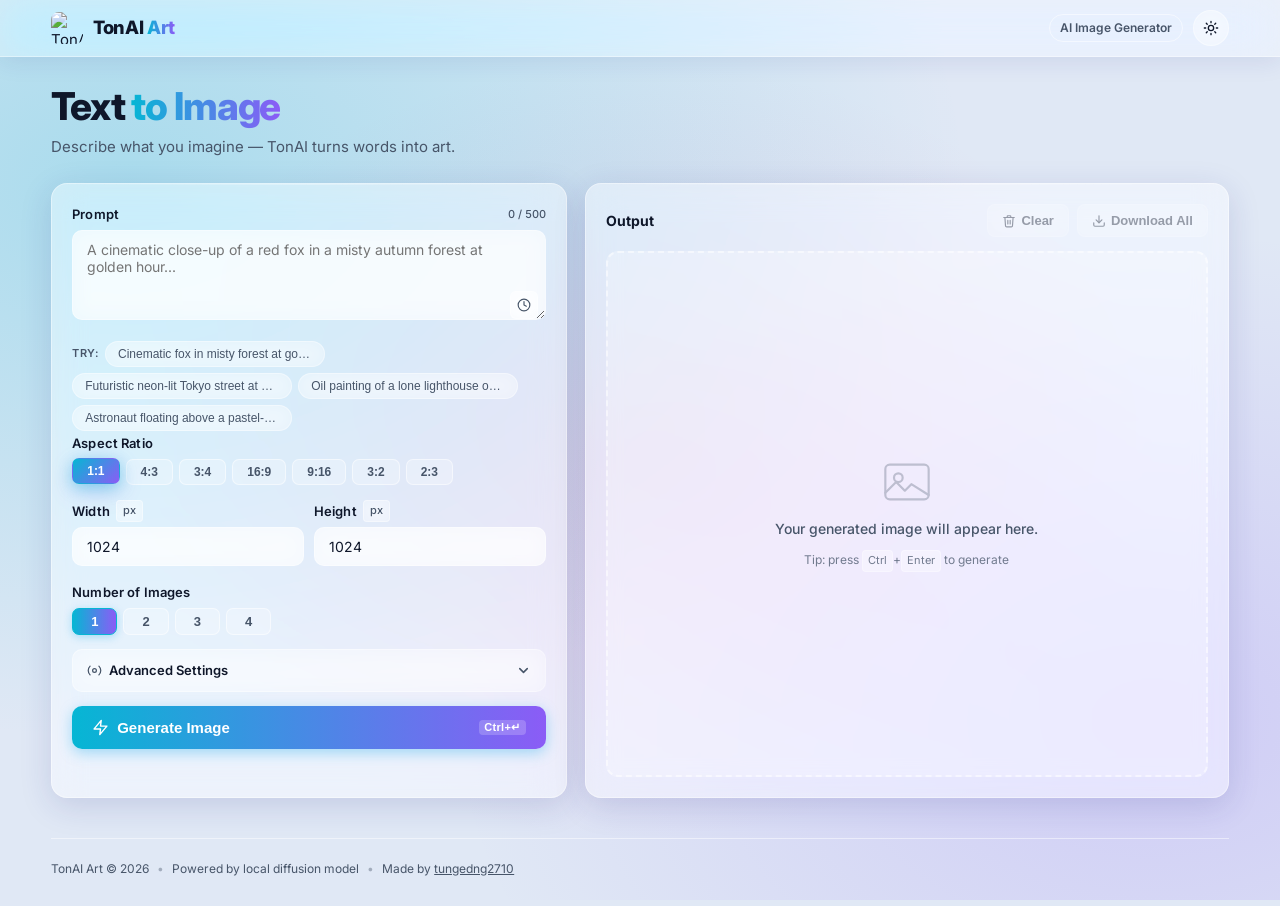
==== static/index.html @ 4c87dc15 "Initial commit: TonAI-FreeArt imagegen project" ====
<!doctype html>
<html lang="en" data-theme="light">
<head>
  <meta charset="utf-8" />
  <meta name="viewport" content="width=device-width, initial-scale=1" />
  <meta name="description" content="TonAI Art — Generate stunning images from text using AI." />
  <title>TonAI Art &mdash; AI Image Generator</title>
  <link rel="stylesheet" href="/static/style.css" />
</head>
<body>

  <!-- ─── NAVBAR ──────────────────────────────────────────────────── -->
  <header class="navbar">
    <div class="navbar-inner">
      <div class="brand">
        <img class="brand-icon" src="https://raw.githubusercontent.com/tungedng2710/tungedng2710.github.io/main/assets/images/logo.png" alt="TonAI logo" />
        <span class="brand-name">TonAI <span class="brand-sub">Art</span></span>
      </div>

      <nav class="nav-actions">
        <span class="nav-badge">AI Image Generator</span>
        <button id="theme-toggle" class="icon-btn" aria-label="Toggle dark mode" title="Toggle dark / light mode">
          <svg class="icon-sun" viewBox="0 0 24 24" fill="none" stroke="currentColor" stroke-width="2" stroke-linecap="round" stroke-linejoin="round"><circle cx="12" cy="12" r="4"/><path d="M12 2v2M12 20v2M4.93 4.93l1.41 1.41M17.66 17.66l1.41 1.41M2 12h2M20 12h2M4.93 19.07l1.41-1.41M17.66 6.34l1.41-1.41"/></svg>
          <svg class="icon-moon" viewBox="0 0 24 24" fill="none" stroke="currentColor" stroke-width="2" stroke-linecap="round" stroke-linejoin="round"><path d="M21 12.79A9 9 0 1 1 11.21 3 7 7 0 0 0 21 12.79z"/></svg>
        </button>
      </nav>
    </div>
  </header>

  <!-- ─── TOAST ────────────────────────────────────────────────────── -->
  <div id="toast-container" class="toast-container" aria-live="polite"></div>

  <!-- ─── MAIN ─────────────────────────────────────────────────────── -->
  <main class="wrap">
    <div class="page-hero">
      <h1 class="hero-title">Text <span class="gradient-text">to Image</span></h1>
      <p class="hero-sub">Describe what you imagine — TonAI turns words into art.</p>
    </div>

    <div class="grid">

      <!-- LEFT: controls -->
      <section class="card" aria-label="Image settings">
        <div class="field-group">
          <div class="label-row">
            <label for="prompt">Prompt</label>
            <span id="prompt-counter" class="char-counter">0 / 500</span>
          </div>
          <div class="prompt-wrap">
            <textarea id="prompt" maxlength="500"
              placeholder="A cinematic close-up of a red fox in a misty autumn forest at golden hour..."></textarea>
            <button id="history-btn" class="prompt-action-btn" type="button" title="Prompt history" aria-label="Show prompt history">
              <svg viewBox="0 0 24 24" fill="none" stroke="currentColor" stroke-width="2" stroke-linecap="round" stroke-linejoin="round"><circle cx="12" cy="12" r="10"/><polyline points="12 6 12 12 16 14"/></svg>
            </button>
          </div>
          <ul id="history-dropdown" class="history-dropdown" hidden></ul>
        </div>
        <div class="example-prompts">
          <span class="example-label">Try:</span>
          <button class="ex-chip" type="button">Cinematic fox in misty forest at golden hour</button>
          <button class="ex-chip" type="button">Futuristic neon-lit Tokyo street at night, rain reflections</button>
          <button class="ex-chip" type="button">Oil painting of a lone lighthouse on a stormy cliff</button>
          <button class="ex-chip" type="button">Astronaut floating above a pastel-colored alien planet</button>
        </div>

        <div class="field-group">
          <label for="aspect_ratio_preset">Aspect Ratio</label>
          <div class="ratio-grid">
            <button class="ratio-btn active" data-ratio="1:1">1:1</button>
            <button class="ratio-btn" data-ratio="4:3">4:3</button>
            <button class="ratio-btn" data-ratio="3:4">3:4</button>
            <button class="ratio-btn" data-ratio="16:9">16:9</button>
            <button class="ratio-btn" data-ratio="9:16">9:16</button>
            <button class="ratio-btn" data-ratio="3:2">3:2</button>
            <button class="ratio-btn" data-ratio="2:3">2:3</button>
          </div>
          <select id="aspect_ratio_preset" class="sr-only" aria-hidden="true">
            <option value="1:1" selected>1:1</option>
            <option value="4:3">4:3</option>
            <option value="3:4">3:4</option>
            <option value="16:9">16:9</option>
            <option value="9:16">9:16</option>
            <option value="3:2">3:2</option>
            <option value="2:3">2:3</option>
          </select>
        </div>

        <div class="row">
          <div class="field-group">
            <label for="width">Width <span class="label-hint">px</span></label>
            <input id="width" type="number" min="256" max="1536" step="16" value="1024" />
          </div>
          <div class="field-group">
            <label for="height">Height <span class="label-hint">px</span></label>
            <input id="height" type="number" min="256" max="1536" step="16" value="1024" />
          </div>
        </div>

        <div class="field-group">
          <label>Number of Images</label>
          <div class="count-grid">
            <button class="count-btn active" data-count="1">1</button>
            <button class="count-btn" data-count="2">2</button>
            <button class="count-btn" data-count="3">3</button>
            <button class="count-btn" data-count="4">4</button>
          </div>
        </div>

        <details class="advanced-settings">
          <summary>
            <svg viewBox="0 0 24 24" fill="none" stroke="currentColor" stroke-width="2" stroke-linecap="round" stroke-linejoin="round" class="adv-icon"><circle cx="12" cy="12" r="3"/><path d="M19.07 4.93a10 10 0 0 1 0 14.14M4.93 4.93a10 10 0 0 0 0 14.14"/></svg>
            Advanced Settings
            <svg class="adv-chevron" viewBox="0 0 24 24" fill="none" stroke="currentColor" stroke-width="2.5" stroke-linecap="round" stroke-linejoin="round"><polyline points="6 9 12 15 18 9"/></svg>
          </summary>
          <div class="advanced-content">
            <div class="field-group">
              <label for="negative_prompt">Negative Prompt <span class="label-hint">optional</span></label>
              <textarea id="negative_prompt" placeholder="blurry, low quality, watermark, deformed..."></textarea>
            </div>

            <div class="field-group">
              <label for="model">Model</label>
              <select id="model" class="model-select">
                <option value="Z-Image-Turbo" selected>Z-Image-Turbo</option>
              </select>
            </div>

            <div class="row">
              <div class="field-group">
                <label for="steps">Steps <span class="label-hint">1–30</span></label>
                <input id="steps" type="number" min="1" max="30" step="1" value="9" />
              </div>
              <div class="field-group">
                <label for="guidance">Guidance <span class="label-hint">0–20</span></label>
                <input id="guidance" type="number" min="0" max="20" step="0.1" value="0.0" />
              </div>
            </div>

            <div class="field-group">
              <label for="seed">Seed <span class="label-hint">−1 for random</span></label>
              <input id="seed" type="number" step="1" value="-1" />
            </div>
          </div>
        </details>

        <button id="generate" class="btn-generate">
          <svg class="btn-icon" viewBox="0 0 24 24" fill="none" stroke="currentColor" stroke-width="2" stroke-linecap="round" stroke-linejoin="round"><polygon points="13 2 3 14 12 14 11 22 21 10 12 10 13 2"/></svg>
          Generate Image
          <kbd class="kbd-hint">Ctrl+↵</kbd>
        </button>
        <div id="status" class="status" role="status" aria-live="polite"></div>
      </section>

      <!-- RIGHT: output -->
      <section class="card output-card" aria-label="Generated output">
        <div class="out-head">
          <strong class="out-title">Output</strong>
          <div class="out-tools">
            <button id="clear-btn" class="btn-secondary" type="button" disabled>
              <svg viewBox="0 0 24 24" fill="none" stroke="currentColor" stroke-width="2" stroke-linecap="round" stroke-linejoin="round"><polyline points="3 6 5 6 21 6"/><path d="M19 6l-1 14a2 2 0 0 1-2 2H8a2 2 0 0 1-2-2L5 6"/><path d="M10 11v6M14 11v6"/><path d="M9 6V4a1 1 0 0 1 1-1h4a1 1 0 0 1 1 1v2"/></svg>
              Clear
            </button>
            <button id="download-btn" class="btn-secondary" type="button" disabled>
              <svg viewBox="0 0 24 24" fill="none" stroke="currentColor" stroke-width="2" stroke-linecap="round" stroke-linejoin="round"><path d="M21 15v4a2 2 0 0 1-2 2H5a2 2 0 0 1-2-2v-4"/><polyline points="7 10 12 15 17 10"/><line x1="12" y1="15" x2="12" y2="3"/></svg>
              Download All
            </button>
          </div>
        </div>

        <div id="progress-wrap" class="progress-wrap">
          <div class="progress-meta">
            <span class="progress-label">
              <span class="progress-dot"></span>Generating…
            </span>
            <span id="progress-text">0%</span>
          </div>
          <div class="progress-track">
            <div id="progress-fill" class="progress-fill"></div>
          </div>
        </div>

        <div class="preview-grid" id="preview-grid">
          <div class="ph">
            <svg viewBox="0 0 48 48" fill="none" xmlns="http://www.w3.org/2000/svg" class="ph-icon"><rect x="4" y="8" width="40" height="32" rx="4" stroke="currentColor" stroke-width="2"/><circle cx="16" cy="20" r="4" stroke="currentColor" stroke-width="2"/><path d="M4 34 l10-10 8 8 6-6 16 10" stroke="currentColor" stroke-width="2" stroke-linecap="round" stroke-linejoin="round"/></svg>
            <span>Your generated image will appear here.</span>
            <small>Tip: press <kbd>Ctrl</kbd>+<kbd>Enter</kbd> to generate</small>
          </div>
        </div>
      </section>

    </div>
  </main>

  <!-- ─── FOOTER ────────────────────────────────────────────────────── -->
  <footer class="footer">
    <span>TonAI Art &copy; 2026</span>
    <span class="footer-sep">&bull;</span>
    <span>Powered by local diffusion model</span>
    <span class="footer-sep">&bull;</span>
    <span>Made by <a href="https://tungedng2710.github.io/" target="_blank" rel="noopener noreferrer" style="color: inherit; text-decoration: underline;">tungedng2710</a></span>
  </footer>

  <script src="/static/app.js"></script>
</body>
</html>
---- static/style.css ----
@import url("https://fonts.googleapis.com/css2?family=Inter:ital,opsz,wght@0,14..32,300..900;1,14..32,300..900&display=swap");

/* ── TOKENS ─────────────────────────────────────────────────────────── */
:root {
  --bg:       #e0e8f5;
  --surface:  rgba(255, 255, 255, 0.45);
  --surface2: rgba(255, 255, 255, 0.25);
  --text:     #0f172a;
  --muted:    #475569;
  --line:     rgba(255, 255, 255, 0.5);
  --input-bg: rgba(255, 255, 255, 0.6);
  --primary:  #06b6d4;
  --primary2: #8b5cf6;
  --danger:   #ef4444;
  --radius:   16px;
  --shadow:   0 8px 32px rgba(31, 38, 135, 0.15);
  --glass-border: 1px solid rgba(255, 255, 255, 0.4);
  --trans:    250ms cubic-bezier(.4,0,.2,1);
  color-scheme: light;
}
[data-theme="dark"] {
  --bg:       #0a0e1a;
  --surface:  rgba(30, 41, 59, 0.4);
  --surface2: rgba(15, 23, 42, 0.4);
  --text:     #f1f5f9;
  --muted:    #94a3b8;
  --line:     rgba(255, 255, 255, 0.1);
  --input-bg: rgba(30, 41, 59, 0.5);
  --shadow:   0 8px 32px rgba(0, 0, 0, 0.5);
  --glass-border: 1px solid rgba(255, 255, 255, 0.15);
  color-scheme: dark;
}

/* ── RESET ──────────────────────────────────────────────────────────── */
*, *::before, *::after { box-sizing: border-box; margin: 0; padding: 0; }

body {
  font-family: "Inter", system-ui, -apple-system, "Segoe UI", Roboto, sans-serif;
  font-size: 15px;
  line-height: 1.6;
  color: var(--text);
  background-color: var(--bg);
  background-image:
    radial-gradient(ellipse 1200px 800px at 10% 20%, rgba(6,182,212,.25), transparent 70%),
    radial-gradient(ellipse 1000px 700px at 90% 80%, rgba(139,92,246,.20), transparent 70%),
    radial-gradient(ellipse 800px 600px at 50% 50%, rgba(236,72,153,.15), transparent 65%);
  background-attachment: fixed;
  min-height: 100dvh;
  transition: background-color var(--trans), color var(--trans);
}

/* ── NAVBAR ─────────────────────────────────────────────────────────── */
.navbar {
  position: sticky;
  top: 0;
  z-index: 100;
  backdrop-filter: blur(20px) saturate(1.8);
  -webkit-backdrop-filter: blur(20px) saturate(1.8);
  background: rgba(255,255,255,.35);
  border-bottom: var(--glass-border);
  box-shadow: 0 4px 24px rgba(31, 38, 135, 0.1);
  transition: background var(--trans);
}
[data-theme="dark"] .navbar {
  background: rgba(10,15,30,.4);
  box-shadow: 0 4px 24px rgba(0, 0, 0, 0.3);
}
.navbar-inner {
  width: min(92vw, 1400px);
  margin: 0 auto;
  height: 56px;
  display: flex;
  align-items: center;
  justify-content: space-between;
}
.brand { display: flex; align-items: center; gap: 10px; text-decoration: none; }
.brand-icon { width: 32px; height: 32px; flex-shrink: 0; border-radius: 8px; object-fit: contain; display: block; }
.brand-name {
  font-size: 1.15rem;
  font-weight: 800;
  letter-spacing: -.02em;
  color: var(--text);
}
.brand-sub {
  background: linear-gradient(90deg, var(--primary), var(--primary2));
  -webkit-background-clip: text;
  -webkit-text-fill-color: transparent;
  background-clip: text;
}
.nav-actions { display: flex; align-items: center; gap: 10px; }
.nav-badge {
  font-size: 12px;
  font-weight: 600;
  padding: 3px 10px;
  border-radius: 999px;
  border: 1px solid var(--line);
  color: var(--muted);
  display: none;
}
@media (min-width: 600px) { .nav-badge { display: inline-flex; } }
.icon-btn {
  width: 36px;
  height: 36px;
  border-radius: 50%;
  border: var(--glass-border);
  background: var(--surface2);
  backdrop-filter: blur(10px);
  -webkit-backdrop-filter: blur(10px);
  color: var(--text);
  cursor: pointer;
  display: inline-flex;
  align-items: center;
  justify-content: center;
  transition: background var(--trans), border-color var(--trans), transform var(--trans);
  flex-shrink: 0;
}
.icon-btn svg { width: 16px; height: 16px; }
.icon-btn:hover { background: var(--surface2); transform: scale(1.08); }
.icon-btn:disabled { opacity: .4; cursor: default; transform: none; }
.icon-moon { display: none; }
[data-theme="dark"] .icon-sun  { display: none; }
[data-theme="dark"] .icon-moon { display: block; }

/* ── LAYOUT ──────────────────────────────────────────────────────────── */
.wrap {
  width: min(92vw, 1400px);
  margin: 0 auto;
  padding: 28px 0 40px;
}
.page-hero { margin-bottom: 24px; }
.hero-title {
  font-size: clamp(1.5rem, 2vw + .8rem, 2.4rem);
  font-weight: 800;
  letter-spacing: -.03em;
  line-height: 1.1;
  margin-bottom: 8px;
}
.gradient-text {
  background: linear-gradient(90deg, var(--primary), var(--primary2));
  -webkit-background-clip: text;
  -webkit-text-fill-color: transparent;
  background-clip: text;
}
.hero-sub { font-size: 15px; color: var(--muted); }

/* ── GRID ────────────────────────────────────────────────────────────── */
.grid {
  display: grid;
  gap: 18px;
  grid-template-columns: 1fr 1.25fr;
  align-items: stretch;
}

/* ── CARD ────────────────────────────────────────────────────────────── */
.card {
  background: var(--surface);
  border: var(--glass-border);
  border-radius: var(--radius);
  box-shadow: var(--shadow);
  backdrop-filter: blur(16px) saturate(1.4);
  -webkit-backdrop-filter: blur(16px) saturate(1.4);
  padding: 20px;
  transition: background var(--trans), border-color var(--trans), transform var(--trans);
  position: relative;
  overflow: hidden;
}
.card::before {
  content: '';
  position: absolute;
  top: 0;
  left: 0;
  right: 0;
  height: 1px;
  background: linear-gradient(90deg, transparent, rgba(255,255,255,.6), transparent);
  opacity: 0.5;
}

/* ── FIELD GROUP ─────────────────────────────────────────────────────── */
.field-group { margin-bottom: 14px; }
.field-group:last-child { margin-bottom: 0; }
label {
  display: inline-flex;
  align-items: center;
  gap: 6px;
  font-size: 13px;
  font-weight: 600;
  letter-spacing: .01em;
  color: var(--text);
  margin-bottom: 5px;
}
.label-hint {
  font-size: 11px;
  font-weight: 500;
  color: var(--muted);
  background: var(--surface2);
  backdrop-filter: blur(8px);
  -webkit-backdrop-filter: blur(8px);
  border: var(--glass-border);
  padding: 1px 6px;
  border-radius: 4px;
}
.label-row {
  display: flex;
  align-items: center;
  justify-content: space-between;
  margin-bottom: 5px;
}
.label-row label { margin-bottom: 0; }
.char-counter {
  font-size: 11px;
  font-weight: 500;
  color: var(--muted);
  font-variant-numeric: tabular-nums;
  transition: color var(--trans);
}
.char-counter.warn { color: #f97316; }
.char-counter.over { color: var(--danger); }

/* ── INPUTS ──────────────────────────────────────────────────────────── */
input, textarea, select {
  width: 100%;
  border: var(--glass-border);
  border-radius: 10px;
  padding: 10px 14px;
  font-size: 14px;
  font-family: inherit;
  background: var(--input-bg);
  backdrop-filter: blur(10px);
  -webkit-backdrop-filter: blur(10px);
  color: var(--text);
  transition: border-color var(--trans), box-shadow var(--trans), background var(--trans);
  outline: none;
  appearance: none;
}
input:focus, textarea:focus, select:focus {
  border-color: var(--primary);
  box-shadow: 0 0 0 4px rgba(6,182,212,.12), 0 8px 16px rgba(6,182,212,.15);
  background: rgba(255,255,255,.7);
}
[data-theme="dark"] input:focus, 
[data-theme="dark"] textarea:focus, 
[data-theme="dark"] select:focus {
  background: rgba(30,41,59,.6);
}
textarea { min-height: 90px; resize: vertical; }
.sr-only {
  position: absolute;
  width: 1px; height: 1px;
  padding: 0; margin: -1px;
  overflow: hidden;
  clip: rect(0,0,0,0);
  white-space: nowrap;
  border: 0;
}

/* ── PROMPT ──────────────────────────────────────────────────────────── */
.prompt-wrap { position: relative; }
.prompt-wrap textarea { padding-right: 40px; }
.prompt-action-btn {
  position: absolute;
  right: 8px; bottom: 8px;
  width: 28px; height: 28px;
  border-radius: 6px;
  border: var(--glass-border);
  background: var(--surface2);
  backdrop-filter: blur(10px);
  -webkit-backdrop-filter: blur(10px);
  color: var(--muted);
  cursor: pointer;
  display: flex;
  align-items: center;
  justify-content: center;
  transition: background var(--trans), color var(--trans), transform var(--trans);
}
.prompt-action-btn svg { width: 14px; height: 14px; }
.prompt-action-btn:hover { 
  background: var(--surface);
  color: var(--text);
  transform: scale(1.05);
}
.history-dropdown {
  list-style: none;
  border: var(--glass-border);
  border-radius: 10px;
  background: var(--surface);
  backdrop-filter: blur(16px);
  -webkit-backdrop-filter: blur(16px);
  box-shadow: var(--shadow);
  margin-top: 4px;
  overflow: hidden;
  max-height: 220px;
  overflow-y: auto;
}
.history-dropdown li {
  padding: 8px 12px;
  font-size: 13px;
  color: var(--text);
  cursor: pointer;
  white-space: nowrap;
  overflow: hidden;
  text-overflow: ellipsis;
  transition: background var(--trans);
  border-bottom: 1px solid var(--line);
}
.history-dropdown li:last-child { border-bottom: none; }
.history-dropdown li:hover { background: var(--surface2); }
.history-dropdown[hidden] { display: none; }
.history-clear {
  font-size: 12px !important;
  font-weight: 600 !important;
  color: var(--danger) !important;
  text-align: center;
  border-top: 1px solid var(--line) !important;
  border-bottom: none !important;
  padding: 7px 12px !important;
  opacity: .8;
}
.history-clear:hover { background: rgba(220,38,38,.07) !important; opacity: 1; }

/* ── EXAMPLE PROMPTS ────────────────────────────────────────────────── */
.example-prompts {
  display: flex;
  flex-wrap: wrap;
  align-items: center;
  gap: 6px;
  margin-top: 8px;
}
.example-label {
  font-size: 11px;
  font-weight: 600;
  color: var(--muted);
  white-space: nowrap;
  letter-spacing: .04em;
  text-transform: uppercase;
}
.ex-chip {
  padding: 5px 12px;
  font-size: 12px;
  font-weight: 500;
  border: var(--glass-border);
  border-radius: 999px;
  background: var(--surface2);
  backdrop-filter: blur(10px);
  -webkit-backdrop-filter: blur(10px);
  color: var(--muted);
  cursor: pointer;
  width: auto; margin: 0; box-shadow: none;
  transition: background var(--trans), border-color var(--trans), color var(--trans), transform var(--trans);
  white-space: nowrap;
  max-width: 220px;
  overflow: hidden;
  text-overflow: ellipsis;
}
.ex-chip:hover {
  border-color: var(--primary);
  color: var(--primary);
  background: rgba(6,182,212,.12);
  transform: translateY(-2px);
  box-shadow: 0 4px 12px rgba(6,182,212,.2);
}

/* ── RATIO BUTTONS ───────────────────────────────────────────────────── */
.ratio-grid { display: flex; flex-wrap: wrap; gap: 6px; }
.ratio-btn {
  padding: 5px 14px;
  font-size: 12px;
  font-weight: 600;
  border: 1.5px solid var(--line);
  border-radius: 7px;
  background: var(--surface2);
  color: var(--muted);
  cursor: pointer;
  transition: all var(--trans);
  width: auto; margin: 0; box-shadow: none; flex-shrink: 0;
}
.ratio-btn:hover { 
  border-color: var(--primary); 
  color: var(--primary); 
  background: rgba(6,182,212,.12);
  transform: translateY(-1px);
}
.ratio-btn.active {
  border-color: transparent;
  background: linear-gradient(135deg, var(--primary), var(--primary2));
  color: #fff;
  box-shadow: 0 4px 16px rgba(6,182,212,.4), 0 8px 24px rgba(139,92,246,.2);
  transform: translateY(-1px);
}

/* ── ROW ─────────────────────────────────────────────────────────────── */
.row { display: grid; gap: 10px; grid-template-columns: 1fr 1fr; }

/* ── ADVANCED SETTINGS ───────────────────────────────────────────────── */
.advanced-settings {
  margin-bottom: 14px;
  border: var(--glass-border);
  border-radius: 10px;
  background: var(--surface2);
  backdrop-filter: blur(12px);
  -webkit-backdrop-filter: blur(12px);
  overflow: hidden;
  transition: background var(--trans), border-color var(--trans);
}
.advanced-settings summary {
  cursor: pointer;
  font-size: 13px;
  font-weight: 600;
  color: var(--text);
  list-style: none;
  padding: 10px 14px;
  display: flex;
  align-items: center;
  gap: 7px;
  user-select: none;
}
.advanced-settings summary::-webkit-details-marker { display: none; }
.adv-icon { width: 15px; height: 15px; color: var(--muted); }
.adv-chevron {
  width: 15px; height: 15px;
  margin-left: auto;
  color: var(--muted);
  transition: transform var(--trans);
}
.advanced-settings[open] .adv-chevron { transform: rotate(180deg); }
.advanced-settings summary:hover { 
  background: rgba(6,182,212,.08);
}
.advanced-content { padding: 0 14px 14px; border-top: 1px solid var(--line); }

/* ── GENERATE BUTTON ─────────────────────────────────────────────────── */
.btn-generate {
  width: 100%;
  padding: 13px 20px;
  border: none;
  border-radius: 10px;
  font-size: 15px;
  font-weight: 700;
  color: #fff;
  background: linear-gradient(90deg, var(--primary), var(--primary2));
  cursor: pointer;
  display: flex;
  align-items: center;
  justify-content: center;
  gap: 8px;
  margin-bottom: 10px;
  margin-top: 4px;
  transition: opacity var(--trans), transform var(--trans), box-shadow var(--trans);
  box-shadow: 0 4px 14px rgba(14,165,233,.35);
  position: relative;
  overflow: hidden;
}
.btn-generate::after {
  content: '';
  position: absolute; inset: 0;
  background: linear-gradient(90deg, transparent 0%, rgba(255,255,255,.18) 50%, transparent 100%);
  transform: translateX(-100%);
  transition: transform .45s ease;
}
.btn-generate:not(:disabled):hover::after { transform: translateX(100%); }
.btn-generate:not(:disabled):hover {
  box-shadow: 0 12px 32px rgba(6,182,212,.45), 0 6px 16px rgba(139,92,246,.35);
  transform: translateY(-2px);
}
.btn-generate:active { transform: translateY(0); }
.btn-generate:disabled { opacity: .55; cursor: wait; transform: none; box-shadow: none; }
.btn-icon { width: 17px; height: 17px; flex-shrink: 0; }
.kbd-hint {
  font-size: 11px;
  font-weight: 600;
  background: rgba(255,255,255,.2);
  border-radius: 4px;
  padding: 1px 5px;
  margin-left: auto;
  letter-spacing: .03em;
  border: none;
  font-family: inherit;
}

/* ── STATUS ──────────────────────────────────────────────────────────── */
.status { font-size: 13px; min-height: 18px; color: var(--muted); transition: color var(--trans); }
.status.error   { color: var(--danger); }
.status.success { color: #059669; }

/* ── COUNT BUTTONS ───────────────────────────────────────────────────── */
.count-grid { display: flex; gap: 6px; }
.count-btn {
  padding: 5px 18px;
  font-size: 13px;
  font-weight: 700;
  border: 1.5px solid var(--line);
  border-radius: 7px;
  background: var(--surface2);
  color: var(--muted);
  cursor: pointer;
  transition: all var(--trans);
  width: auto; margin: 0; box-shadow: none;
}
.count-btn:hover { border-color: var(--primary); color: var(--primary); background: rgba(14,165,233,.07); }
.count-btn.active {
  border-color: var(--primary);
  background: linear-gradient(90deg, var(--primary), var(--primary2));
  color: #fff;
  box-shadow: 0 2px 8px rgba(14,165,233,.3);
}

/* ── OUTPUT ──────────────────────────────────────────────────────────── */
.output-card {
  display: flex;
  flex-direction: column;
}
.output-card .preview-grid {
  flex: 1;
  min-height: 400px;
}
.out-head {
  display: flex; align-items: center; justify-content: space-between;
  gap: 8px; margin-bottom: 14px;
}
.out-title { font-size: 14px; font-weight: 700; color: var(--text); }
.out-tools  { display: flex; align-items: center; gap: 8px; }
.btn-secondary {
  display: inline-flex; align-items: center; gap: 5px;
  padding: 8px 14px; font-size: 13px; font-weight: 600;
  border-radius: 8px; border: var(--glass-border);
  background: var(--surface2); 
  backdrop-filter: blur(10px);
  -webkit-backdrop-filter: blur(10px);
  color: var(--text); cursor: pointer;
  transition: background var(--trans), border-color var(--trans), transform var(--trans);
  width: auto; margin: 0; box-shadow: none;
}
.btn-secondary svg { width: 14px; height: 14px; }
.btn-secondary:not(:disabled):hover { 
  background: var(--surface); 
  border-color: var(--primary);
  transform: translateY(-1px);
  box-shadow: 0 4px 12px rgba(6,182,212,.15);
}
.btn-secondary:disabled { opacity: .4; cursor: default; transform: none; }

/* ── PROGRESS ────────────────────────────────────────────────────────── */
.progress-wrap { display: none; margin-bottom: 12px; }
.progress-meta {
  display: flex; align-items: center; justify-content: space-between;
  font-size: 12px; font-weight: 600; color: var(--muted); margin-bottom: 6px;
}
.progress-label { display: flex; align-items: center; gap: 7px; }
.progress-dot {
  width: 7px; height: 7px; border-radius: 50%; background: var(--primary);
  animation: pulse-dot 1.2s ease-in-out infinite;
}
@keyframes pulse-dot {
  0%,100% { opacity:1; transform:scale(1); }
  50%      { opacity:.4; transform:scale(.7); }
}
.progress-track {
  width: 100%; height: 8px; border-radius: 999px;
  background: var(--surface2); border: 1px solid var(--line); overflow: hidden;
}
.progress-fill {
  height: 100%; border-radius: 999px; width: 0%;
  background: linear-gradient(90deg, var(--primary), var(--primary2));
  transition: width .2s linear; position: relative; overflow: hidden;
}
.progress-fill::after {
  content: ''; position: absolute; inset: 0;
  background: linear-gradient(90deg, transparent 0%, rgba(255,255,255,.4) 50%, transparent 100%);
  animation: shimmer 1.4s linear infinite;
}
@keyframes shimmer {
  from { transform: translateX(-100%); }
  to   { transform: translateX(200%); }
}

/* ── PREVIEW GRID ────────────────────────────────────────────────────── */
.preview-grid {
  width: 100%; background: var(--surface2);
  border: 2px dashed var(--line); border-radius: 12px;
  display: grid; place-items: center; overflow: hidden;
  transition: border-color var(--trans), background var(--trans);
}
.preview-grid.has-images {
  border-style: solid;
  place-items: stretch;
  padding: 8px;
  gap: 8px;
  grid-template-columns: 1fr;
  align-content: start;
}
.preview-grid.cols-2 {
  grid-template-columns: 1fr 1fr;
}

/* ── IMAGE TILE ──────────────────────────────────────────────────────── */
.img-tile {
  position: relative;
  border-radius: 8px;
  overflow: hidden;
  background: var(--surface);
  display: flex;
  align-items: center;
  justify-content: center;
  min-height: 0;
}
.img-tile img {
  max-width: 100%; max-height: 100%;
  width: 100%; height: auto;
  display: block;
  object-fit: contain;
  border-radius: 8px;
}
.tile-footer {
  position: absolute;
  bottom: 0; left: 0; right: 0;
  display: flex;
  align-items: center;
  justify-content: space-between;
  padding: 7px 10px;
  background: linear-gradient(transparent, rgba(0,0,0,.65));
  opacity: 0;
  transition: opacity var(--trans);
}
.img-tile:hover .tile-footer { opacity: 1; }
.tile-seed {
  font-size: 11px; font-weight: 600;
  color: rgba(255,255,255,.9);
  font-variant-numeric: tabular-nums;
}
.tile-dl-btn {
  width: 26px; height: 26px;
  border-radius: 6px;
  border: 1px solid rgba(255,255,255,.3);
  background: rgba(255,255,255,.15);
  color: #fff;
  cursor: pointer;
  display: flex; align-items: center; justify-content: center;
  transition: background var(--trans);
  width: auto; margin: 0; box-shadow: none; padding: 4px;
}
.tile-dl-btn svg { width: 14px; height: 14px; }
.tile-dl-btn:hover { background: rgba(255,255,255,.3); }
.ph {
  display: flex; flex-direction: column; align-items: center;
  gap: 10px; padding: 32px; color: var(--muted); text-align: center; user-select: none;
}
.ph-icon { width: 52px; height: 52px; opacity: .3; }
.ph span  { font-size: 14px; font-weight: 500; }
.ph small { font-size: 12px; opacity: .75; }
.ph kbd {
  display: inline-block; font-family: inherit; font-size: 11px;
  padding: 1px 5px; border: 1px solid var(--line); border-radius: 4px;
  background: var(--surface); color: var(--muted);
}

/* ── TOAST ───────────────────────────────────────────────────────────── */
.toast-container {
  position: fixed; bottom: 24px; right: 24px; z-index: 200;
  display: flex; flex-direction: column-reverse; gap: 8px; pointer-events: none;
}
.toast {
  pointer-events: auto; min-width: 220px; max-width: 340px;
  padding: 11px 16px; border-radius: 10px; font-size: 13px; font-weight: 500;
  background: var(--text); color: var(--bg); box-shadow: 0 8px 24px rgba(0,0,0,.25);
  display: flex; align-items: center; gap: 8px; animation: toast-in .22s ease both;
}
.toast.fade-out      { animation: toast-out .22s ease forwards; }
.toast.toast-error   { background: #7f1d1d; color: #fef2f2; }
.toast.toast-success { background: #064e3b; color: #ecfdf5; }
.toast-dot           { width: 8px; height: 8px; border-radius: 50%; background: currentColor; flex-shrink: 0; }
@keyframes toast-in  { from { opacity:0; transform:translateY(12px) scale(.96); } to { opacity:1; transform:none; } }
@keyframes toast-out { from { opacity:1; } to { opacity:0; transform:translateY(8px) scale(.96); } }

/* ── FOOTER ──────────────────────────────────────────────────────────── */
.footer {
  width: min(92vw, 1400px); margin: 0 auto;
  padding: 20px 0 28px; border-top: 1px solid var(--line);
  font-size: 12px; color: var(--muted);
  display: flex; align-items: center; gap: 8px;
}
.footer-sep { opacity: .4; }

/* ── RESPONSIVE ──────────────────────────────────────────────────────── */
@media (max-width: 900px) {
  .grid { grid-template-columns: 1fr; }
  .preview-grid { min-height: 300px; }
  .preview-grid.cols-2 { grid-template-columns: 1fr 1fr; }
}
@media (max-width: 480px) {
  .navbar-inner, .wrap, .footer { width: 94vw; }
}
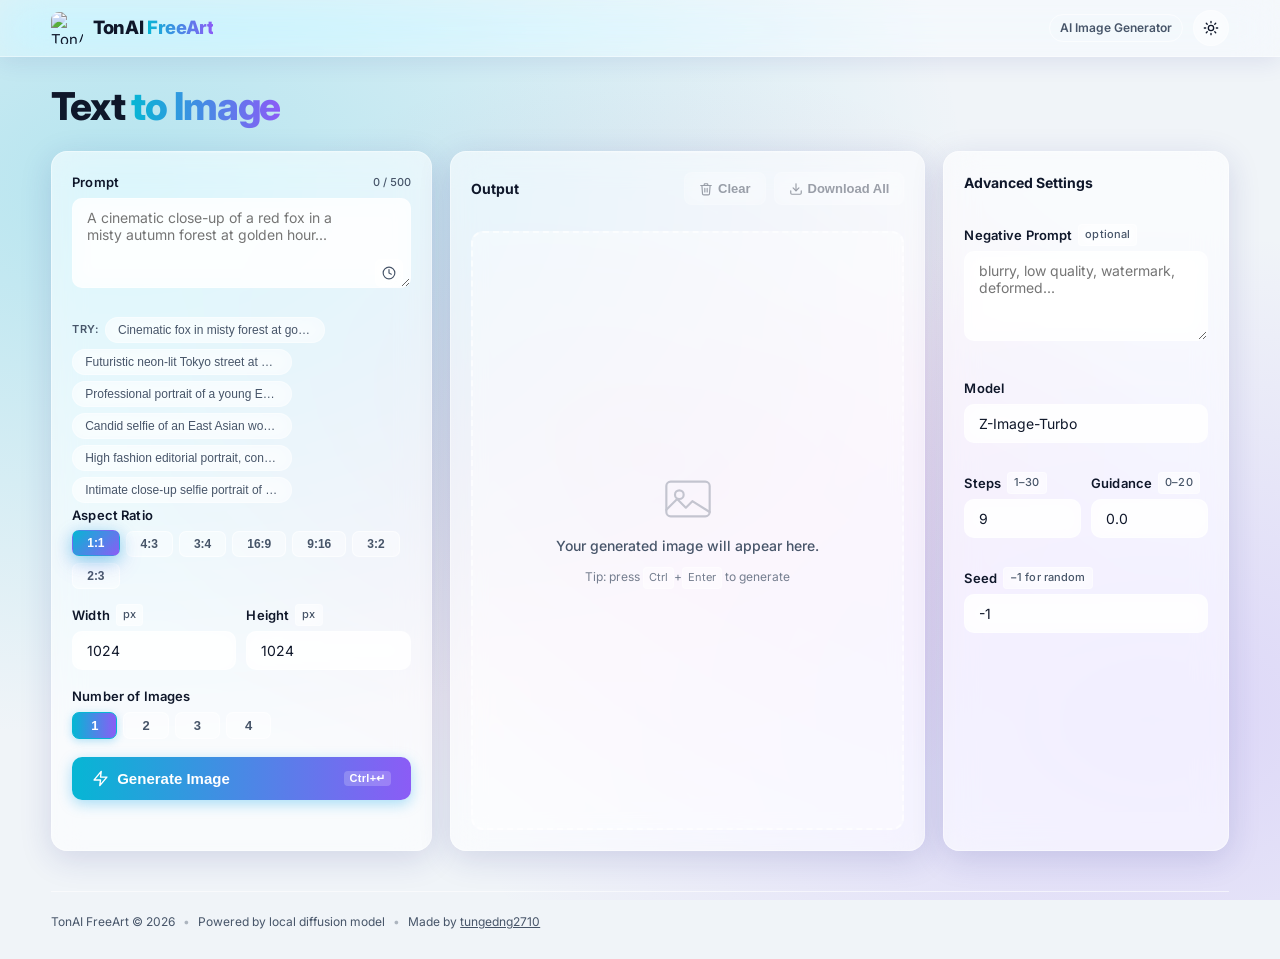
==== commit cd6927f2: "update" ====
--- a/static/index.html
+++ b/static/index.html
@@ -1,10 +1,10 @@
 <!doctype html>
-<html lang="en" data-theme="light">
+<html lang="en" data-theme="dark">
 <head>
   <meta charset="utf-8" />
   <meta name="viewport" content="width=device-width, initial-scale=1" />
-  <meta name="description" content="TonAI Art — Generate stunning images from text using AI." />
-  <title>TonAI Art &mdash; AI Image Generator</title>
+  <meta name="description" content="TonAI FreeArt — Generate stunning images from text using AI." />
+  <title>TonAI FreeArt &mdash; AI Image Generator</title>
   <link rel="stylesheet" href="/static/style.css" />
 </head>
 <body>
@@ -14,7 +14,7 @@
     <div class="navbar-inner">
       <div class="brand">
         <img class="brand-icon" src="https://raw.githubusercontent.com/tungedng2710/tungedng2710.github.io/main/assets/images/logo.png" alt="TonAI logo" />
-        <span class="brand-name">TonAI <span class="brand-sub">Art</span></span>
+        <span class="brand-name">TonAI <span class="brand-sub">FreeArt</span></span>
       </div>
 
       <nav class="nav-actions">
@@ -34,12 +34,12 @@
   <main class="wrap">
     <div class="page-hero">
       <h1 class="hero-title">Text <span class="gradient-text">to Image</span></h1>
-      <p class="hero-sub">Describe what you imagine — TonAI turns words into art.</p>
+      <!-- <p class="hero-sub">Describe what you imagine — TonAI turns words into art.</p> -->
     </div>
 
     <div class="grid">
 
-      <!-- LEFT: controls -->
+      <!-- LEFT: main controls -->
       <section class="card" aria-label="Image settings">
         <div class="field-group">
           <div class="label-row">
@@ -58,9 +58,13 @@
         <div class="example-prompts">
           <span class="example-label">Try:</span>
           <button class="ex-chip" type="button">Cinematic fox in misty forest at golden hour</button>
-          <button class="ex-chip" type="button">Futuristic neon-lit Tokyo street at night, rain reflections</button>
-          <button class="ex-chip" type="button">Oil painting of a lone lighthouse on a stormy cliff</button>
-          <button class="ex-chip" type="button">Astronaut floating above a pastel-colored alien planet</button>
+          <button class="ex-chip" type="button">Futuristic neon-lit Tokyo street at night after rain, wet asphalt reflecting vibrant pink and cyan signs, steam rising from manhole covers, crowded with people holding umbrellas, depth of field with bokeh light trails, cyberpunk atmosphere, cinematic composition, purple and teal color grading, blade runner aesthetic</button>
+          <!-- <button class="ex-chip" type="button">Oil painting of a lone lighthouse on a stormy cliff</button> -->
+          <!-- <button class="ex-chip" type="button">Full body shot of a confident East Asian woman spy in sleek black leather bodysuit with red accent straps and tactical harness, wearing glossy thigh-high combat boots with stiletto heels, fierce expression with windswept long hair, dynamic action pose, standing on floating crystal pillars above mystical glowing ruins, purple and blue magical energy swirling around, ethereal fog, fantasy cyberpunk fusion setting, dramatic volumetric lighting from below, cinematic wide angle, depth of field, teal and magenta color grading</button> -->
+          <button class="ex-chip" type="button">Professional portrait of a young East Asian woman with flowing black hair, soft window light from the left creating gentle shadows, wearing elegant white silk blouse, shallow depth of field, 85mm lens aesthetic, warm color grading, delicate features</button>
+          <button class="ex-chip" type="button">Candid selfie of an East Asian woman in a cozy coffee shop, holding latte art cup, bokeh fairy lights in background, natural smile, golden hour lighting streaming through window, Instagram aesthetic, film grain texture, trendy casual style</button>
+          <button class="ex-chip" type="button">High fashion editorial portrait, confident East Asian woman with sleek bob haircut, dramatic side lighting with teal and amber gels, minimalist black outfit, urban warehouse backdrop, sharp focus on eyes, moody and cinematic color palette, shot on medium format</button>
+          <button class="ex-chip" type="button">Intimate close-up selfie portrait of an East Asian woman with long straight hair, catching golden sunset light through sheer curtains, genuine laugh expression, soft focus on background, warm peachy tones, dreamy atmosphere, natural beauty aesthetic, glowing skin</button>
         </div>
 
         <div class="field-group">
@@ -106,43 +110,6 @@
           </div>
         </div>
 
-        <details class="advanced-settings">
-          <summary>
-            <svg viewBox="0 0 24 24" fill="none" stroke="currentColor" stroke-width="2" stroke-linecap="round" stroke-linejoin="round" class="adv-icon"><circle cx="12" cy="12" r="3"/><path d="M19.07 4.93a10 10 0 0 1 0 14.14M4.93 4.93a10 10 0 0 0 0 14.14"/></svg>
-            Advanced Settings
-            <svg class="adv-chevron" viewBox="0 0 24 24" fill="none" stroke="currentColor" stroke-width="2.5" stroke-linecap="round" stroke-linejoin="round"><polyline points="6 9 12 15 18 9"/></svg>
-          </summary>
-          <div class="advanced-content">
-            <div class="field-group">
-              <label for="negative_prompt">Negative Prompt <span class="label-hint">optional</span></label>
-              <textarea id="negative_prompt" placeholder="blurry, low quality, watermark, deformed..."></textarea>
-            </div>
-
-            <div class="field-group">
-              <label for="model">Model</label>
-              <select id="model" class="model-select">
-                <option value="Z-Image-Turbo" selected>Z-Image-Turbo</option>
-              </select>
-            </div>
-
-            <div class="row">
-              <div class="field-group">
-                <label for="steps">Steps <span class="label-hint">1–30</span></label>
-                <input id="steps" type="number" min="1" max="30" step="1" value="9" />
-              </div>
-              <div class="field-group">
-                <label for="guidance">Guidance <span class="label-hint">0–20</span></label>
-                <input id="guidance" type="number" min="0" max="20" step="0.1" value="0.0" />
-              </div>
-            </div>
-
-            <div class="field-group">
-              <label for="seed">Seed <span class="label-hint">−1 for random</span></label>
-              <input id="seed" type="number" step="1" value="-1" />
-            </div>
-          </div>
-        </details>
-
         <button id="generate" class="btn-generate">
           <svg class="btn-icon" viewBox="0 0 24 24" fill="none" stroke="currentColor" stroke-width="2" stroke-linecap="round" stroke-linejoin="round"><polygon points="13 2 3 14 12 14 11 22 21 10 12 10 13 2"/></svg>
           Generate Image
@@ -151,7 +118,7 @@
         <div id="status" class="status" role="status" aria-live="polite"></div>
       </section>
 
-      <!-- RIGHT: output -->
+      <!-- MIDDLE: output -->
       <section class="card output-card" aria-label="Generated output">
         <div class="out-head">
           <strong class="out-title">Output</strong>
@@ -188,12 +155,47 @@
         </div>
       </section>
 
+      <!-- RIGHT: advanced settings -->
+      <section class="card advanced-card" aria-label="Advanced settings">
+        <div class="out-head">
+          <strong class="out-title">Advanced Settings</strong>
+        </div>
+
+        <div class="field-group">
+          <label for="negative_prompt">Negative Prompt <span class="label-hint">optional</span></label>
+          <textarea id="negative_prompt" placeholder="blurry, low quality, watermark, deformed..."></textarea>
+        </div>
+
+        <div class="field-group">
+          <label for="model">Model</label>
+          <select id="model" class="model-select">
+            <option value="Z-Image-Turbo" selected>Z-Image-Turbo</option>
+          </select>
+        </div>
+
+        <div class="row">
+          <div class="field-group">
+            <label for="steps">Steps <span class="label-hint">1–30</span></label>
+            <input id="steps" type="number" min="1" max="30" step="1" value="9" />
+          </div>
+          <div class="field-group">
+            <label for="guidance">Guidance <span class="label-hint">0–20</span></label>
+            <input id="guidance" type="number" min="0" max="20" step="0.1" value="0.0" />
+          </div>
+        </div>
+
+        <div class="field-group">
+          <label for="seed">Seed <span class="label-hint">−1 for random</span></label>
+          <input id="seed" type="number" step="1" value="-1" />
+        </div>
+      </section>
+
     </div>
   </main>
 
   <!-- ─── FOOTER ────────────────────────────────────────────────────── -->
   <footer class="footer">
-    <span>TonAI Art &copy; 2026</span>
+    <span>TonAI FreeArt &copy; 2026</span>
     <span class="footer-sep">&bull;</span>
     <span>Powered by local diffusion model</span>
     <span class="footer-sep">&bull;</span>
--- a/static/style.css
+++ b/static/style.css
@@ -2,13 +2,13 @@
 
 /* ── TOKENS ─────────────────────────────────────────────────────────── */
 :root {
-  --bg:       #e0e8f5;
-  --surface:  rgba(255, 255, 255, 0.45);
-  --surface2: rgba(255, 255, 255, 0.25);
+  --bg:       #f0f4f8;
+  --surface:  rgba(255, 255, 255, 0.6);
+  --surface2: rgba(255, 255, 255, 0.4);
   --text:     #0f172a;
   --muted:    #475569;
-  --line:     rgba(255, 255, 255, 0.5);
-  --input-bg: rgba(255, 255, 255, 0.6);
+  --line:     rgba(255, 255, 255, 0.6);
+  --input-bg: rgba(255, 255, 255, 0.75);
   --primary:  #06b6d4;
   --primary2: #8b5cf6;
   --danger:   #ef4444;
@@ -147,7 +147,7 @@
 .grid {
   display: grid;
   gap: 18px;
-  grid-template-columns: 1fr 1.25fr;
+  grid-template-columns: 1fr 1.25fr 0.75fr;
   align-items: stretch;
 }
 
@@ -163,6 +163,9 @@
   transition: background var(--trans), border-color var(--trans), transform var(--trans);
   position: relative;
   overflow: hidden;
+  min-height: 700px;
+  display: flex;
+  flex-direction: column;
 }
 .card::before {
   content: '';
@@ -390,6 +393,11 @@
 /* ── ROW ─────────────────────────────────────────────────────────────── */
 .row { display: grid; gap: 10px; grid-template-columns: 1fr 1fr; }
 
+/* ── ADVANCED CARD ───────────────────────────────────────────────────── */
+.advanced-card {
+  gap: 14px;
+}
+
 /* ── ADVANCED SETTINGS ───────────────────────────────────────────────── */
 .advanced-settings {
   margin-bottom: 14px;
@@ -505,12 +513,13 @@
 
 /* ── OUTPUT ──────────────────────────────────────────────────────────── */
 .output-card {
-  display: flex;
-  flex-direction: column;
+  gap: 12px;
 }
 .output-card .preview-grid {
   flex: 1;
-  min-height: 400px;
+  min-height: 0;
+  overflow-y: auto;
+  overflow-x: hidden;
 }
 .out-head {
   display: flex; align-items: center; justify-content: space-between;
@@ -576,16 +585,17 @@
 .preview-grid {
   width: 100%; background: var(--surface2);
   border: 2px dashed var(--line); border-radius: 12px;
-  display: grid; place-items: center; overflow: hidden;
+  display: grid; place-items: center;
   transition: border-color var(--trans), background var(--trans);
 }
 .preview-grid.has-images {
   border-style: solid;
-  place-items: stretch;
+  place-items: start;
   padding: 8px;
   gap: 8px;
   grid-template-columns: 1fr;
   align-content: start;
+  grid-auto-rows: minmax(min-content, max-content);
 }
 .preview-grid.cols-2 {
   grid-template-columns: 1fr 1fr;
@@ -600,11 +610,14 @@
   display: flex;
   align-items: center;
   justify-content: center;
-  min-height: 0;
+  width: 100%;
+  max-width: 100%;
+  height: auto;
+  aspect-ratio: 1;
 }
 .img-tile img {
-  max-width: 100%; max-height: 100%;
-  width: 100%; height: auto;
+  width: 100%;
+  height: 100%;
   display: block;
   object-fit: contain;
   border-radius: 8px;
@@ -680,11 +693,17 @@
 .footer-sep { opacity: .4; }
 
 /* ── RESPONSIVE ──────────────────────────────────────────────────────── */
+@media (max-width: 1100px) {
+  .grid { grid-template-columns: 1fr; }
+  .output-card { height: 500px; }
+  .preview-grid.cols-2 { grid-template-columns: 1fr 1fr; }
+}
 @media (max-width: 900px) {
   .grid { grid-template-columns: 1fr; }
-  .preview-grid { min-height: 300px; }
+  .output-card { height: 500px; }
   .preview-grid.cols-2 { grid-template-columns: 1fr 1fr; }
 }
 @media (max-width: 480px) {
   .navbar-inner, .wrap, .footer { width: 94vw; }
-}
+  .output-card { height: 450px; }
+}
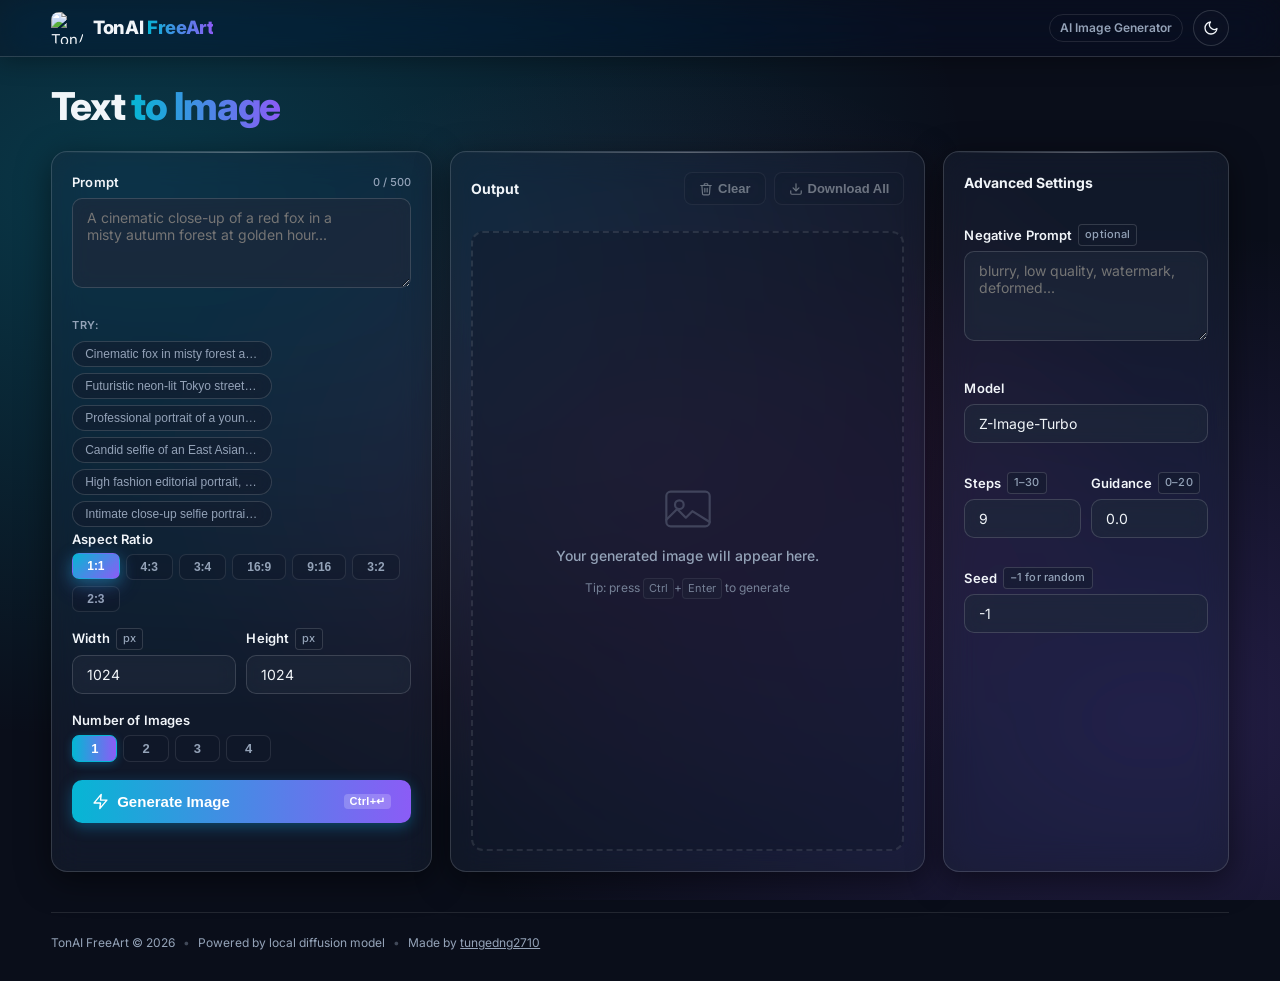
==== commit 4a4722f8: "update" ====
--- a/static/index.html
+++ b/static/index.html
@@ -49,18 +49,12 @@
           <div class="prompt-wrap">
             <textarea id="prompt" maxlength="500"
               placeholder="A cinematic close-up of a red fox in a misty autumn forest at golden hour..."></textarea>
-            <button id="history-btn" class="prompt-action-btn" type="button" title="Prompt history" aria-label="Show prompt history">
-              <svg viewBox="0 0 24 24" fill="none" stroke="currentColor" stroke-width="2" stroke-linecap="round" stroke-linejoin="round"><circle cx="12" cy="12" r="10"/><polyline points="12 6 12 12 16 14"/></svg>
-            </button>
-          </div>
-          <ul id="history-dropdown" class="history-dropdown" hidden></ul>
+          </div>
         </div>
         <div class="example-prompts">
           <span class="example-label">Try:</span>
           <button class="ex-chip" type="button">Cinematic fox in misty forest at golden hour</button>
           <button class="ex-chip" type="button">Futuristic neon-lit Tokyo street at night after rain, wet asphalt reflecting vibrant pink and cyan signs, steam rising from manhole covers, crowded with people holding umbrellas, depth of field with bokeh light trails, cyberpunk atmosphere, cinematic composition, purple and teal color grading, blade runner aesthetic</button>
-          <!-- <button class="ex-chip" type="button">Oil painting of a lone lighthouse on a stormy cliff</button> -->
-          <!-- <button class="ex-chip" type="button">Full body shot of a confident East Asian woman spy in sleek black leather bodysuit with red accent straps and tactical harness, wearing glossy thigh-high combat boots with stiletto heels, fierce expression with windswept long hair, dynamic action pose, standing on floating crystal pillars above mystical glowing ruins, purple and blue magical energy swirling around, ethereal fog, fantasy cyberpunk fusion setting, dramatic volumetric lighting from below, cinematic wide angle, depth of field, teal and magenta color grading</button> -->
           <button class="ex-chip" type="button">Professional portrait of a young East Asian woman with flowing black hair, soft window light from the left creating gentle shadows, wearing elegant white silk blouse, shallow depth of field, 85mm lens aesthetic, warm color grading, delicate features</button>
           <button class="ex-chip" type="button">Candid selfie of an East Asian woman in a cozy coffee shop, holding latte art cup, bokeh fairy lights in background, natural smile, golden hour lighting streaming through window, Instagram aesthetic, film grain texture, trendy casual style</button>
           <button class="ex-chip" type="button">High fashion editorial portrait, confident East Asian woman with sleek bob haircut, dramatic side lighting with teal and amber gels, minimalist black outfit, urban warehouse backdrop, sharp focus on eyes, moody and cinematic color palette, shot on medium format</button>
--- a/static/style.css
+++ b/static/style.css
@@ -281,44 +281,7 @@
   color: var(--text);
   transform: scale(1.05);
 }
-.history-dropdown {
-  list-style: none;
-  border: var(--glass-border);
-  border-radius: 10px;
-  background: var(--surface);
-  backdrop-filter: blur(16px);
-  -webkit-backdrop-filter: blur(16px);
-  box-shadow: var(--shadow);
-  margin-top: 4px;
-  overflow: hidden;
-  max-height: 220px;
-  overflow-y: auto;
-}
-.history-dropdown li {
-  padding: 8px 12px;
-  font-size: 13px;
-  color: var(--text);
-  cursor: pointer;
-  white-space: nowrap;
-  overflow: hidden;
-  text-overflow: ellipsis;
-  transition: background var(--trans);
-  border-bottom: 1px solid var(--line);
-}
-.history-dropdown li:last-child { border-bottom: none; }
-.history-dropdown li:hover { background: var(--surface2); }
-.history-dropdown[hidden] { display: none; }
-.history-clear {
-  font-size: 12px !important;
-  font-weight: 600 !important;
-  color: var(--danger) !important;
-  text-align: center;
-  border-top: 1px solid var(--line) !important;
-  border-bottom: none !important;
-  padding: 7px 12px !important;
-  opacity: .8;
-}
-.history-clear:hover { background: rgba(220,38,38,.07) !important; opacity: 1; }
+
 
 /* ── EXAMPLE PROMPTS ────────────────────────────────────────────────── */
 .example-prompts {
@@ -335,6 +298,7 @@
   white-space: nowrap;
   letter-spacing: .04em;
   text-transform: uppercase;
+  flex-basis: 100%;
 }
 .ex-chip {
   padding: 5px 12px;
@@ -350,7 +314,7 @@
   width: auto; margin: 0; box-shadow: none;
   transition: background var(--trans), border-color var(--trans), color var(--trans), transform var(--trans);
   white-space: nowrap;
-  max-width: 220px;
+  max-width: 200px;
   overflow: hidden;
   text-overflow: ellipsis;
 }
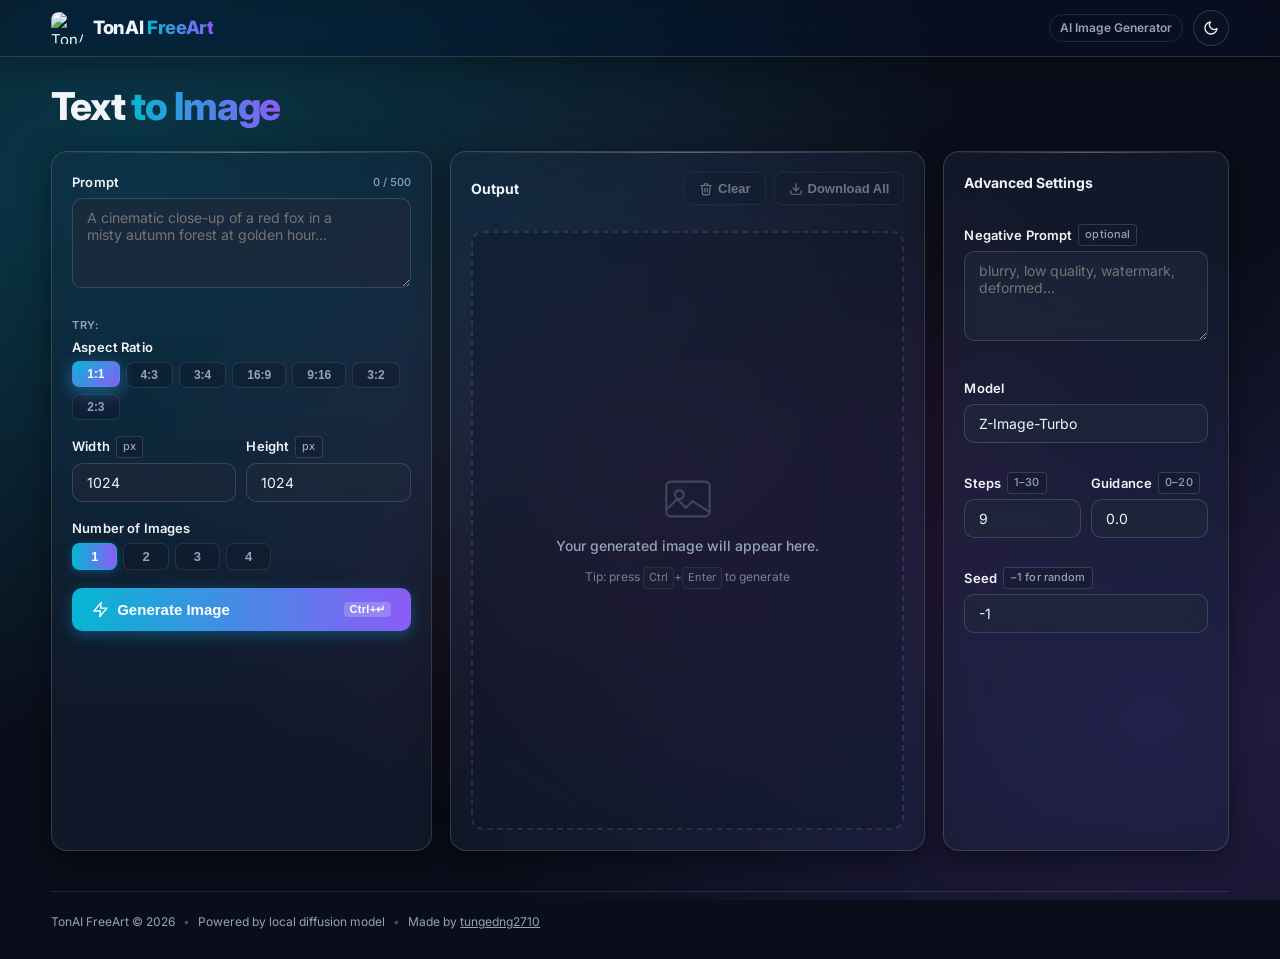
==== commit ab0a6b29: "update" ====
--- a/static/index.html
+++ b/static/index.html
@@ -53,12 +53,7 @@
         </div>
         <div class="example-prompts">
           <span class="example-label">Try:</span>
-          <button class="ex-chip" type="button">Cinematic fox in misty forest at golden hour</button>
-          <button class="ex-chip" type="button">Futuristic neon-lit Tokyo street at night after rain, wet asphalt reflecting vibrant pink and cyan signs, steam rising from manhole covers, crowded with people holding umbrellas, depth of field with bokeh light trails, cyberpunk atmosphere, cinematic composition, purple and teal color grading, blade runner aesthetic</button>
-          <button class="ex-chip" type="button">Professional portrait of a young East Asian woman with flowing black hair, soft window light from the left creating gentle shadows, wearing elegant white silk blouse, shallow depth of field, 85mm lens aesthetic, warm color grading, delicate features</button>
-          <button class="ex-chip" type="button">Candid selfie of an East Asian woman in a cozy coffee shop, holding latte art cup, bokeh fairy lights in background, natural smile, golden hour lighting streaming through window, Instagram aesthetic, film grain texture, trendy casual style</button>
-          <button class="ex-chip" type="button">High fashion editorial portrait, confident East Asian woman with sleek bob haircut, dramatic side lighting with teal and amber gels, minimalist black outfit, urban warehouse backdrop, sharp focus on eyes, moody and cinematic color palette, shot on medium format</button>
-          <button class="ex-chip" type="button">Intimate close-up selfie portrait of an East Asian woman with long straight hair, catching golden sunset light through sheer curtains, genuine laugh expression, soft focus on background, warm peachy tones, dreamy atmosphere, natural beauty aesthetic, glowing skin</button>
+          <!-- Prompts loaded from prompts.json -->
         </div>
 
         <div class="field-group">
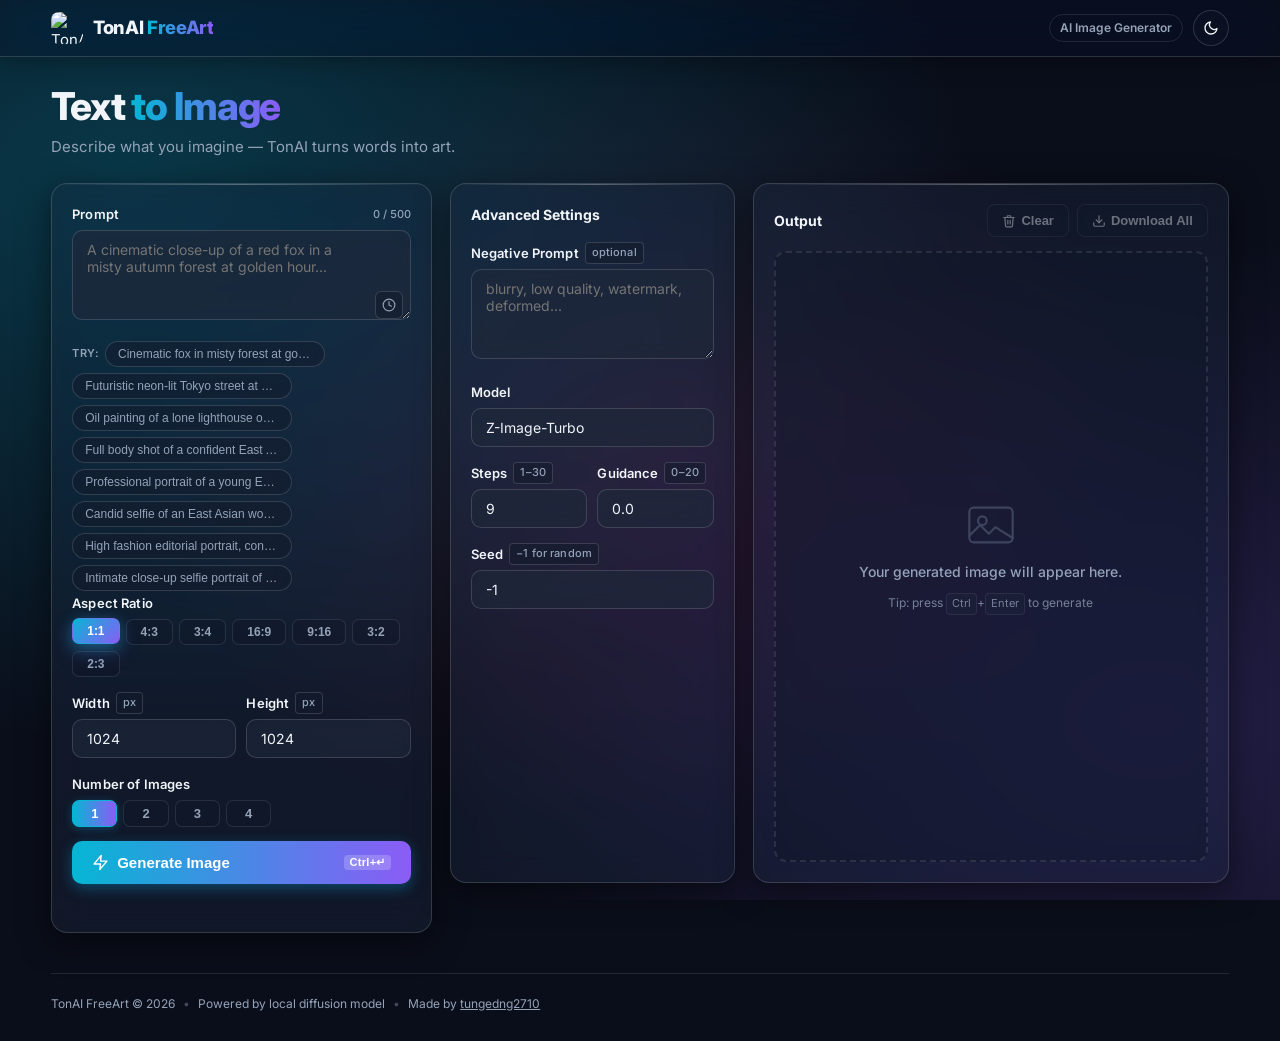
==== commit ddd360b7: "update extract api" ====
--- a/static/index.html
+++ b/static/index.html
@@ -34,7 +34,7 @@
   <main class="wrap">
     <div class="page-hero">
       <h1 class="hero-title">Text <span class="gradient-text">to Image</span></h1>
-      <!-- <p class="hero-sub">Describe what you imagine — TonAI turns words into art.</p> -->
+      <p class="hero-sub">Describe what you imagine — TonAI turns words into art.</p>
     </div>
 
     <div class="grid">
@@ -49,11 +49,22 @@
           <div class="prompt-wrap">
             <textarea id="prompt" maxlength="500"
               placeholder="A cinematic close-up of a red fox in a misty autumn forest at golden hour..."></textarea>
-          </div>
+            <button id="history-btn" class="prompt-action-btn" type="button" title="Prompt history" aria-label="Show prompt history">
+              <svg viewBox="0 0 24 24" fill="none" stroke="currentColor" stroke-width="2" stroke-linecap="round" stroke-linejoin="round"><circle cx="12" cy="12" r="10"/><polyline points="12 6 12 12 16 14"/></svg>
+            </button>
+          </div>
+          <ul id="history-dropdown" class="history-dropdown" hidden></ul>
         </div>
         <div class="example-prompts">
           <span class="example-label">Try:</span>
-          <!-- Prompts loaded from prompts.json -->
+          <button class="ex-chip" type="button">Cinematic fox in misty forest at golden hour</button>
+          <button class="ex-chip" type="button">Futuristic neon-lit Tokyo street at night after rain, wet asphalt reflecting vibrant pink and cyan signs, steam rising from manhole covers, crowded with people holding umbrellas, depth of field with bokeh light trails, cyberpunk atmosphere, cinematic composition, purple and teal color grading, blade runner aesthetic</button>
+          <button class="ex-chip" type="button">Oil painting of a lone lighthouse on a stormy cliff</button>
+          <button class="ex-chip" type="button">Full body shot of a confident East Asian woman spy in sleek black leather bodysuit with red accent straps and tactical harness, wearing glossy thigh-high combat boots with stiletto heels, fierce expression with windswept long hair, dynamic action pose, standing on floating crystal pillars above mystical glowing ruins, purple and blue magical energy swirling around, ethereal fog, fantasy cyberpunk fusion setting, dramatic volumetric lighting from below, cinematic wide angle, depth of field, teal and magenta color grading</button>
+          <button class="ex-chip" type="button">Professional portrait of a young East Asian woman with flowing black hair, soft window light from the left creating gentle shadows, wearing elegant white silk blouse, shallow depth of field, 85mm lens aesthetic, warm color grading, delicate features</button>
+          <button class="ex-chip" type="button">Candid selfie of an East Asian woman in a cozy coffee shop, holding latte art cup, bokeh fairy lights in background, natural smile, golden hour lighting streaming through window, Instagram aesthetic, film grain texture, trendy casual style</button>
+          <button class="ex-chip" type="button">High fashion editorial portrait, confident East Asian woman with sleek bob haircut, dramatic side lighting with teal and amber gels, minimalist black outfit, urban warehouse backdrop, sharp focus on eyes, moody and cinematic color palette, shot on medium format</button>
+          <button class="ex-chip" type="button">Intimate close-up selfie portrait of an East Asian woman with long straight hair, catching golden sunset light through sheer curtains, genuine laugh expression, soft focus on background, warm peachy tones, dreamy atmosphere, natural beauty aesthetic, glowing skin</button>
         </div>
 
         <div class="field-group">
@@ -107,7 +118,42 @@
         <div id="status" class="status" role="status" aria-live="polite"></div>
       </section>
 
-      <!-- MIDDLE: output -->
+      <!-- MIDDLE: advanced settings -->
+      <section class="card advanced-card" aria-label="Advanced settings">
+        <div class="out-head">
+          <strong class="out-title">Advanced Settings</strong>
+        </div>
+
+        <div class="field-group">
+          <label for="negative_prompt">Negative Prompt <span class="label-hint">optional</span></label>
+          <textarea id="negative_prompt" placeholder="blurry, low quality, watermark, deformed..."></textarea>
+        </div>
+
+        <div class="field-group">
+          <label for="model">Model</label>
+          <select id="model" class="model-select">
+            <option value="Z-Image-Turbo" selected>Z-Image-Turbo</option>
+          </select>
+        </div>
+
+        <div class="row">
+          <div class="field-group">
+            <label for="steps">Steps <span class="label-hint">1–30</span></label>
+            <input id="steps" type="number" min="1" max="30" step="1" value="9" />
+          </div>
+          <div class="field-group">
+            <label for="guidance">Guidance <span class="label-hint">0–20</span></label>
+            <input id="guidance" type="number" min="0" max="20" step="0.1" value="0.0" />
+          </div>
+        </div>
+
+        <div class="field-group">
+          <label for="seed">Seed <span class="label-hint">−1 for random</span></label>
+          <input id="seed" type="number" step="1" value="-1" />
+        </div>
+      </section>
+
+      <!-- RIGHT: output -->
       <section class="card output-card" aria-label="Generated output">
         <div class="out-head">
           <strong class="out-title">Output</strong>
@@ -144,41 +190,6 @@
         </div>
       </section>
 
-      <!-- RIGHT: advanced settings -->
-      <section class="card advanced-card" aria-label="Advanced settings">
-        <div class="out-head">
-          <strong class="out-title">Advanced Settings</strong>
-        </div>
-
-        <div class="field-group">
-          <label for="negative_prompt">Negative Prompt <span class="label-hint">optional</span></label>
-          <textarea id="negative_prompt" placeholder="blurry, low quality, watermark, deformed..."></textarea>
-        </div>
-
-        <div class="field-group">
-          <label for="model">Model</label>
-          <select id="model" class="model-select">
-            <option value="Z-Image-Turbo" selected>Z-Image-Turbo</option>
-          </select>
-        </div>
-
-        <div class="row">
-          <div class="field-group">
-            <label for="steps">Steps <span class="label-hint">1–30</span></label>
-            <input id="steps" type="number" min="1" max="30" step="1" value="9" />
-          </div>
-          <div class="field-group">
-            <label for="guidance">Guidance <span class="label-hint">0–20</span></label>
-            <input id="guidance" type="number" min="0" max="20" step="0.1" value="0.0" />
-          </div>
-        </div>
-
-        <div class="field-group">
-          <label for="seed">Seed <span class="label-hint">−1 for random</span></label>
-          <input id="seed" type="number" step="1" value="-1" />
-        </div>
-      </section>
-
     </div>
   </main>
 
--- a/static/style.css
+++ b/static/style.css
@@ -147,8 +147,8 @@
 .grid {
   display: grid;
   gap: 18px;
-  grid-template-columns: 1fr 1.25fr 0.75fr;
-  align-items: stretch;
+  grid-template-columns: 1fr 0.75fr 1.25fr;
+  align-items: start;
 }
 
 /* ── CARD ────────────────────────────────────────────────────────────── */
@@ -163,9 +163,6 @@
   transition: background var(--trans), border-color var(--trans), transform var(--trans);
   position: relative;
   overflow: hidden;
-  min-height: 700px;
-  display: flex;
-  flex-direction: column;
 }
 .card::before {
   content: '';
@@ -281,7 +278,44 @@
   color: var(--text);
   transform: scale(1.05);
 }
-
+.history-dropdown {
+  list-style: none;
+  border: var(--glass-border);
+  border-radius: 10px;
+  background: var(--surface);
+  backdrop-filter: blur(16px);
+  -webkit-backdrop-filter: blur(16px);
+  box-shadow: var(--shadow);
+  margin-top: 4px;
+  overflow: hidden;
+  max-height: 220px;
+  overflow-y: auto;
+}
+.history-dropdown li {
+  padding: 8px 12px;
+  font-size: 13px;
+  color: var(--text);
+  cursor: pointer;
+  white-space: nowrap;
+  overflow: hidden;
+  text-overflow: ellipsis;
+  transition: background var(--trans);
+  border-bottom: 1px solid var(--line);
+}
+.history-dropdown li:last-child { border-bottom: none; }
+.history-dropdown li:hover { background: var(--surface2); }
+.history-dropdown[hidden] { display: none; }
+.history-clear {
+  font-size: 12px !important;
+  font-weight: 600 !important;
+  color: var(--danger) !important;
+  text-align: center;
+  border-top: 1px solid var(--line) !important;
+  border-bottom: none !important;
+  padding: 7px 12px !important;
+  opacity: .8;
+}
+.history-clear:hover { background: rgba(220,38,38,.07) !important; opacity: 1; }
 
 /* ── EXAMPLE PROMPTS ────────────────────────────────────────────────── */
 .example-prompts {
@@ -298,7 +332,6 @@
   white-space: nowrap;
   letter-spacing: .04em;
   text-transform: uppercase;
-  flex-basis: 100%;
 }
 .ex-chip {
   padding: 5px 12px;
@@ -314,7 +347,7 @@
   width: auto; margin: 0; box-shadow: none;
   transition: background var(--trans), border-color var(--trans), color var(--trans), transform var(--trans);
   white-space: nowrap;
-  max-width: 200px;
+  max-width: 220px;
   overflow: hidden;
   text-overflow: ellipsis;
 }
@@ -359,7 +392,9 @@
 
 /* ── ADVANCED CARD ───────────────────────────────────────────────────── */
 .advanced-card {
-  gap: 14px;
+  display: flex;
+  flex-direction: column;
+  height: 700px;
 }
 
 /* ── ADVANCED SETTINGS ───────────────────────────────────────────────── */
@@ -477,7 +512,9 @@
 
 /* ── OUTPUT ──────────────────────────────────────────────────────────── */
 .output-card {
-  gap: 12px;
+  display: flex;
+  flex-direction: column;
+  height: 700px;
 }
 .output-card .preview-grid {
   flex: 1;
